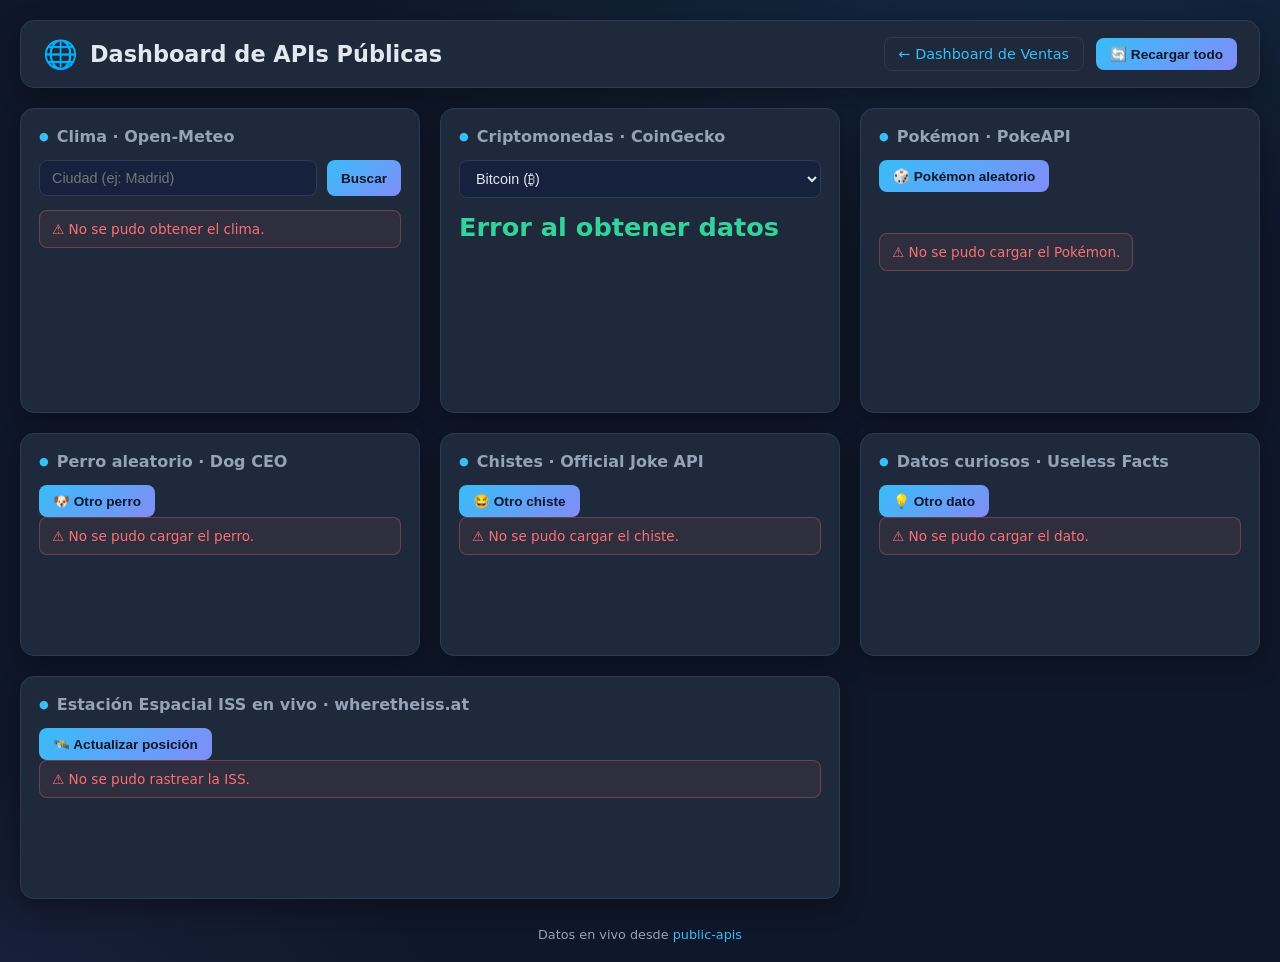
==== api-dashboard/index.html @ 707132ac "Agregar dashboard de APIs públicas y navegación entre dashboards" ====
<!DOCTYPE html>
<html lang="es">
<head>
<meta charset="UTF-8">
<meta name="viewport" content="width=device-width, initial-scale=1.0">
<title>Dashboard de APIs Públicas</title>
<link rel="stylesheet" href="styles.css">
</head>
<body>
<header class="topbar">
  <div class="brand">
    <span class="logo">🌐</span>
    <h1>Dashboard de APIs Públicas</h1>
  </div>
  <nav class="nav">
    <a href="../index.html" class="nav-link">← Dashboard de Ventas</a>
    <button class="btn" id="btnRecargar">🔄 Recargar todo</button>
  </nav>
</header>

<main class="grid">

  <section class="card" id="card-clima">
    <h2>Clima · Open-Meteo</h2>
    <div class="card-actions">
      <input type="text" id="ciudad" placeholder="Ciudad (ej: Madrid)" autocomplete="off">
      <button class="btn" id="btnClima">Buscar</button>
    </div>
    <div class="module" id="clima"></div>
  </section>

  <section class="card" id="card-crypto">
    <h2>Criptomonedas · CoinGecko</h2>
    <div class="card-actions">
      <select id="cripto"></select>
    </div>
    <div class="module" id="crypto">
      <div class="crypto-price" id="cryptoPrice">—</div>
      <div class="chart-wrap small"><canvas id="sparkline"></canvas></div>
    </div>
  </section>

  <section class="card" id="card-pokemon">
    <h2>Pokémon · PokeAPI</h2>
    <button class="btn" id="btnPokemon">🎲 Pokémon aleatorio</button>
    <div class="module pokemon" id="pokemon"></div>
  </section>

  <section class="card" id="card-perro">
    <h2>Perro aleatorio · Dog CEO</h2>
    <button class="btn" id="btnPerro">🐶 Otro perro</button>
    <div class="module" id="perro"></div>
  </section>

  <section class="card" id="card-joke">
    <h2>Chistes · Official Joke API</h2>
    <button class="btn" id="btnJoke">😂 Otro chiste</button>
    <div class="module" id="joke"></div>
  </section>

  <section class="card" id="card-fact">
    <h2>Datos curiosos · Useless Facts</h2>
    <button class="btn" id="btnFact">💡 Otro dato</button>
    <div class="module" id="fact"></div>
  </section>

  <section class="card span2" id="card-iss">
    <h2>Estación Espacial ISS en vivo · wheretheiss.at</h2>
    <button class="btn" id="btnIss">🛰️ Actualizar posición</button>
    <div class="module" id="iss"></div>
  </section>

</main>

<footer>Datos en vivo desde <a href="https://github.com/public-apis/public-apis" target="_blank" rel="noopener">public-apis</a></footer>
<script src="chart.umd.js"></script>
<script src="script.js"></script>
</body>
</html>
---- api-dashboard/styles.css ----
:root {
  --bg: #0f172a;
  --card: #1e293b;
  --card-2: #16213e;
  --border: #2b3a55;
  --text: #e2e8f0;
  --muted: #94a3b8;
  --accent: #38bdf8;
  --accent-2: #818cf8;
  --success: #34d399;
  --danger: #f87171;
  --warn: #fbbf24;
  --radius: 14px;
  --shadow: 0 8px 24px rgba(0, 0, 0, .35);
}

* { margin: 0; padding: 0; box-sizing: border-box; }

body {
  font-family: "Segoe UI", system-ui, -apple-system, sans-serif;
  background:
    radial-gradient(1200px 600px at 80% -10%, rgba(56, 189, 248, .12), transparent 60%),
    radial-gradient(1000px 500px at -10% 110%, rgba(129, 140, 248, .12), transparent 60%),
    var(--bg);
  color: var(--text);
  min-height: 100vh;
  padding: 20px;
}

.topbar {
  display: flex;
  align-items: center;
  justify-content: space-between;
  flex-wrap: wrap;
  gap: 16px;
  background: var(--card);
  border: 1px solid var(--border);
  border-radius: var(--radius);
  padding: 16px 22px;
  box-shadow: var(--shadow);
}

.brand { display: flex; align-items: center; gap: 12px; }
.logo { font-size: 28px; }
.brand h1 { font-size: 1.4rem; font-weight: 700; }

.nav { display: flex; align-items: center; gap: 12px; flex-wrap: wrap; }
.nav-link {
  color: var(--accent);
  text-decoration: none;
  font-size: .9rem;
  border: 1px solid var(--border);
  border-radius: 8px;
  padding: 8px 14px;
  transition: border-color .2s, background .2s;
}
.nav-link:hover { border-color: var(--accent); background: rgba(56, 189, 248, .08); }

.btn {
  background: linear-gradient(135deg, var(--accent), var(--accent-2));
  color: #0f172a;
  border: none;
  border-radius: 8px;
  padding: 8px 14px;
  font-weight: 600;
  font-size: .85rem;
  cursor: pointer;
  transition: transform .15s, filter .2s;
}
.btn:hover { transform: translateY(-1px); filter: brightness(1.1); }
.btn:active { transform: translateY(0); }

.grid {
  display: grid;
  grid-template-columns: repeat(auto-fit, minmax(320px, 1fr));
  gap: 20px;
  margin-top: 20px;
}

.card {
  background: var(--card);
  border: 1px solid var(--border);
  border-radius: var(--radius);
  padding: 18px;
  box-shadow: var(--shadow);
  transition: transform .2s, border-color .2s;
}
.card:hover { border-color: var(--accent-2); }

.card h2 {
  font-size: 1rem;
  font-weight: 600;
  color: var(--muted);
  margin-bottom: 14px;
  display: flex;
  align-items: center;
  gap: 8px;
}
.card h2::before { content: "●"; color: var(--accent); font-size: .7rem; }

.span2 { grid-column: span 2; }

.card-actions {
  display: flex;
  gap: 10px;
  margin-bottom: 14px;
}

.card-actions input, .card-actions select {
  flex: 1;
  background: var(--card-2);
  color: var(--text);
  border: 1px solid var(--border);
  border-radius: 8px;
  padding: 9px 12px;
  font-size: .9rem;
  outline: none;
}
.card-actions input:focus, .card-actions select:focus { border-color: var(--accent); }

.module {
  min-height: 120px;
  display: flex;
  flex-direction: column;
  gap: 12px;
}

.chart-wrap.small { position: relative; height: 140px; }

.crypto-price { font-size: 1.6rem; font-weight: 800; color: var(--success); }
.crypto-extra { color: var(--muted); font-size: .85rem; }

.clima-temp { font-size: 2.6rem; font-weight: 800; }
.clima-desc { color: var(--muted); }
.clima-meta { display: flex; gap: 16px; flex-wrap: wrap; }
.clima-meta span { background: var(--card-2); padding: 6px 12px; border-radius: 8px; font-size: .8rem; color: var(--text); }

.pokemon {
  flex-direction: row;
  align-items: center;
  gap: 16px;
}
.pokemon img {
  width: 120px;
  height: 120px;
  object-fit: contain;
  background: var(--card-2);
  border-radius: 12px;
  padding: 8px;
}
.pokemon-info h3 { text-transform: capitalize; font-size: 1.2rem; margin-bottom: 6px; }
.pokemon-info p { color: var(--muted); font-size: .85rem; }
.chip {
  display: inline-block;
  padding: 3px 10px;
  border-radius: 20px;
  font-size: .75rem;
  font-weight: 600;
  margin-right: 6px;
  background: rgba(56, 189, 248, .15);
  color: var(--accent);
  text-transform: capitalize;
}

.perro img {
  width: 100%;
  max-height: 240px;
  object-fit: cover;
  border-radius: 10px;
}

.joke-setup { font-size: 1rem; }
.joke-punch { color: var(--accent); font-weight: 600; margin-top: 4px; }
.fact-text { font-size: 1rem; line-height: 1.5; }

.iss-grid {
  display: grid;
  grid-template-columns: repeat(auto-fit, minmax(150px, 1fr));
  gap: 12px;
}
.iss-item {
  background: var(--card-2);
  border-radius: 10px;
  padding: 12px;
  text-align: center;
}
.iss-item .lbl { color: var(--muted); font-size: .75rem; text-transform: uppercase; letter-spacing: .5px; }
.iss-item .val { font-size: 1.15rem; font-weight: 700; margin-top: 4px; }
.iss-map { color: var(--accent); text-decoration: none; font-size: .85rem; }

.loading { color: var(--muted); font-style: italic; }
.error {
  color: var(--danger);
  background: rgba(248, 113, 113, .08);
  border: 1px solid rgba(248, 113, 113, .3);
  padding: 10px 12px;
  border-radius: 8px;
  font-size: .85rem;
}

footer {
  margin-top: 28px;
  text-align: center;
  color: var(--muted);
  font-size: .8rem;
}
footer a { color: var(--accent); text-decoration: none; }

@media (max-width: 720px) {
  .span2 { grid-column: span 1; }
}
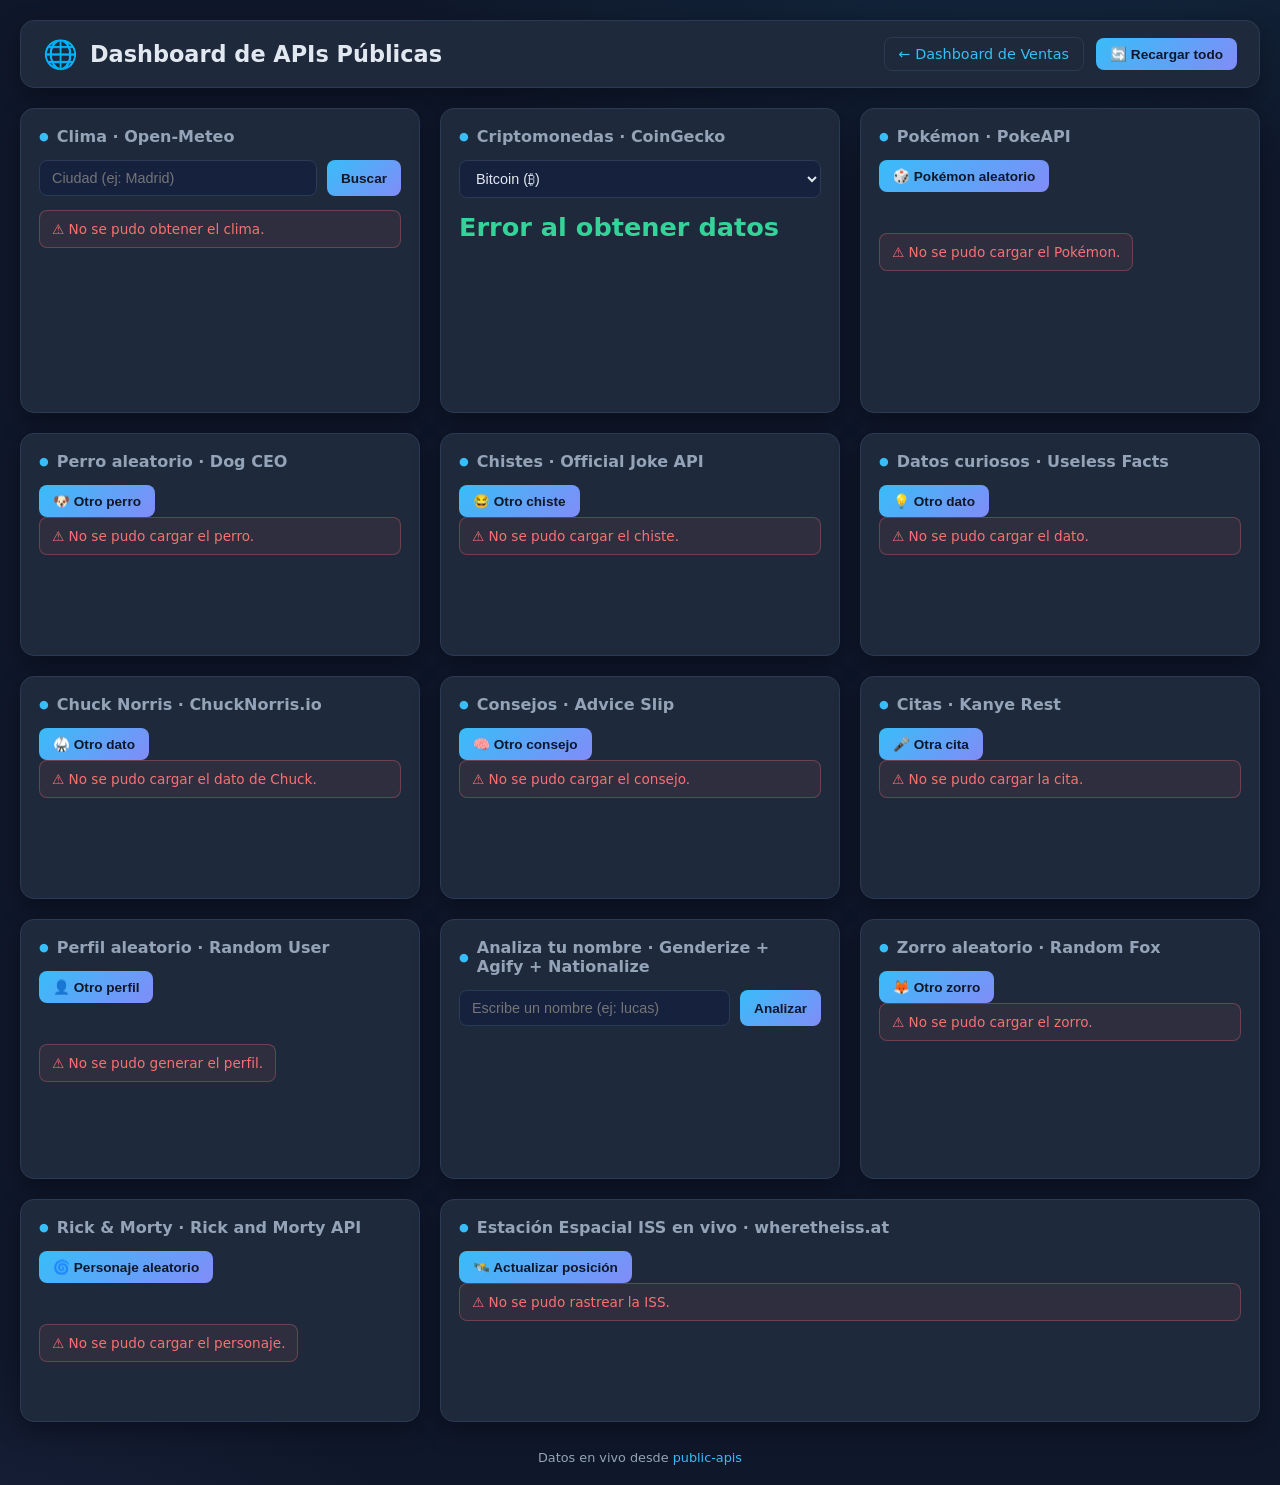
==== commit 8d392b5f: "Agregar 7 APIs más: Chuck Norris, consejos, Kanye, perfil aleatorio, análisis de nombre, zorros y Ri" ====
--- a/api-dashboard/index.html
+++ b/api-dashboard/index.html
@@ -64,6 +64,51 @@
     <div class="module" id="fact"></div>
   </section>
 
+  <section class="card" id="card-chuck">
+    <h2>Chuck Norris · ChuckNorris.io</h2>
+    <button class="btn" id="btnChuck">🥋 Otro dato</button>
+    <div class="module" id="chuck"></div>
+  </section>
+
+  <section class="card" id="card-advice">
+    <h2>Consejos · Advice Slip</h2>
+    <button class="btn" id="btnAdvice">🧠 Otro consejo</button>
+    <div class="module" id="advice"></div>
+  </section>
+
+  <section class="card" id="card-kanye">
+    <h2>Citas · Kanye Rest</h2>
+    <button class="btn" id="btnKanye">🎤 Otra cita</button>
+    <div class="module" id="kanye"></div>
+  </section>
+
+  <section class="card" id="card-user">
+    <h2>Perfil aleatorio · Random User</h2>
+    <button class="btn" id="btnUser">👤 Otro perfil</button>
+    <div class="module user" id="user"></div>
+  </section>
+
+  <section class="card" id="card-nombre">
+    <h2>Analiza tu nombre · Genderize + Agify + Nationalize</h2>
+    <div class="card-actions">
+      <input type="text" id="nombre" placeholder="Escribe un nombre (ej: lucas)" autocomplete="off">
+      <button class="btn" id="btnNombre">Analizar</button>
+    </div>
+    <div class="module" id="nombreResult"></div>
+  </section>
+
+  <section class="card" id="card-zorro">
+    <h2>Zorro aleatorio · Random Fox</h2>
+    <button class="btn" id="btnZorro">🦊 Otro zorro</button>
+    <div class="module" id="zorro"></div>
+  </section>
+
+  <section class="card" id="card-rick">
+    <h2>Rick &amp; Morty · Rick and Morty API</h2>
+    <button class="btn" id="btnRick">🌀 Personaje aleatorio</button>
+    <div class="module pokemon" id="rick"></div>
+  </section>
+
   <section class="card span2" id="card-iss">
     <h2>Estación Espacial ISS en vivo · wheretheiss.at</h2>
     <button class="btn" id="btnIss">🛰️ Actualizar posición</button>
--- a/api-dashboard/styles.css
+++ b/api-dashboard/styles.css
@@ -188,6 +188,24 @@
 .iss-item .val { font-size: 1.15rem; font-weight: 700; margin-top: 4px; }
 .iss-map { color: var(--accent); text-decoration: none; font-size: .85rem; }
 
+.user { flex-direction: row; align-items: center; gap: 16px; }
+.user img {
+  width: 90px;
+  height: 90px;
+  border-radius: 50%;
+  object-fit: cover;
+  border: 2px solid var(--accent);
+}
+.user-info h3 { font-size: 1.1rem; margin-bottom: 4px; }
+.user-info p { color: var(--muted); font-size: .82rem; margin-top: 2px; }
+
+.nombre-grid { display: grid; grid-template-columns: repeat(3, 1fr); gap: 10px; }
+.nombre-item { background: var(--card-2); border-radius: 10px; padding: 10px; text-align: center; }
+.nombre-item .lbl { color: var(--muted); font-size: .72rem; text-transform: uppercase; letter-spacing: .5px; }
+.nombre-item .val { font-size: 1rem; font-weight: 700; margin-top: 4px; }
+
+.zorro img { width: 100%; max-height: 240px; object-fit: cover; border-radius: 10px; }
+
 .loading { color: var(--muted); font-style: italic; }
 .error {
   color: var(--danger);
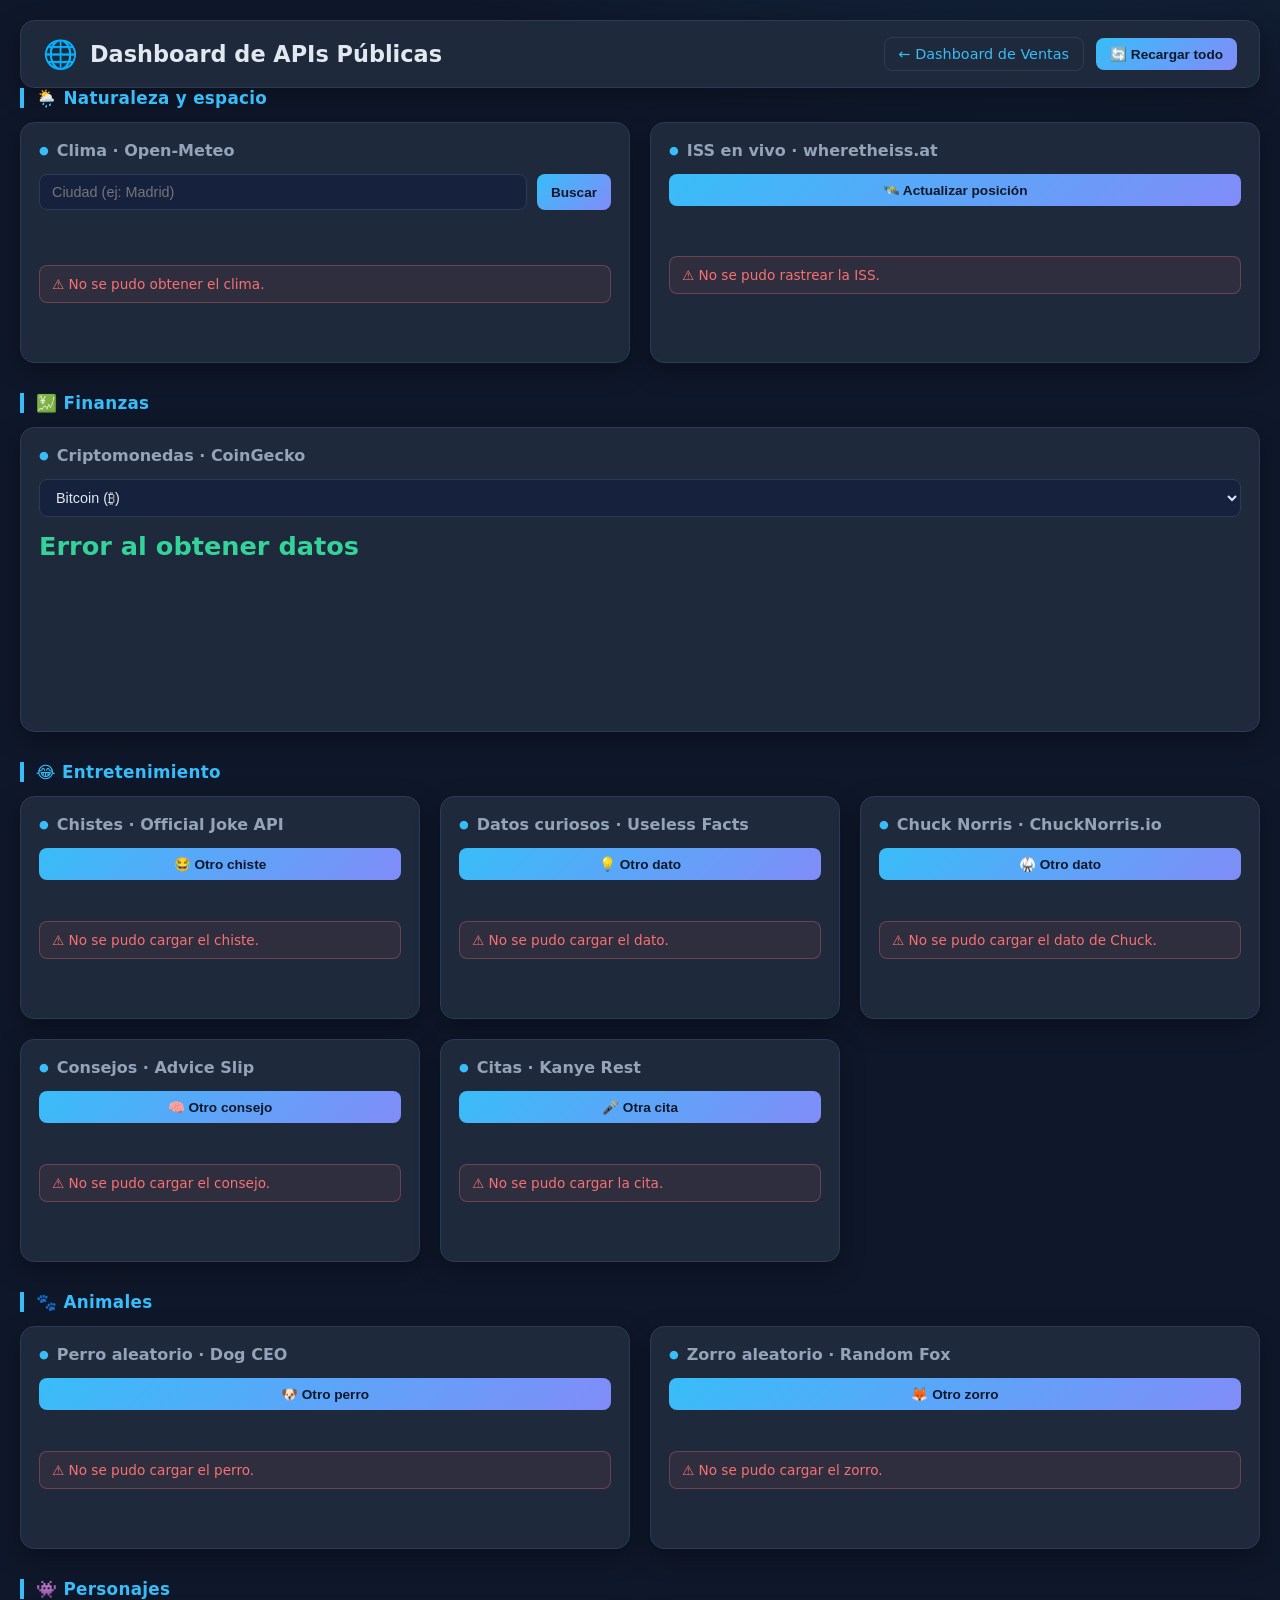
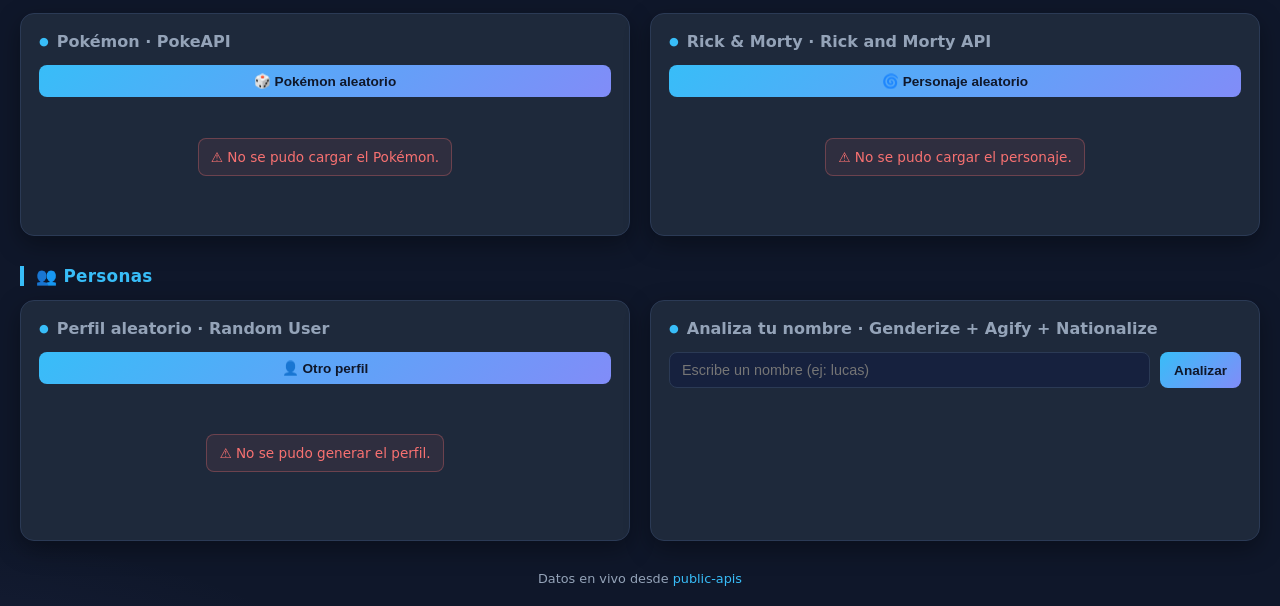
==== commit 51e8653f: "Traducir contenido EN a ES automáticamente y reorganizar dashboard por categorías" ====
--- a/api-dashboard/index.html
+++ b/api-dashboard/index.html
@@ -18,101 +18,123 @@
   </nav>
 </header>
 
-<main class="grid">
+<main>
 
-  <section class="card" id="card-clima">
-    <h2>Clima · Open-Meteo</h2>
-    <div class="card-actions">
-      <input type="text" id="ciudad" placeholder="Ciudad (ej: Madrid)" autocomplete="off">
-      <button class="btn" id="btnClima">Buscar</button>
-    </div>
-    <div class="module" id="clima"></div>
-  </section>
-
-  <section class="card" id="card-crypto">
-    <h2>Criptomonedas · CoinGecko</h2>
-    <div class="card-actions">
-      <select id="cripto"></select>
-    </div>
-    <div class="module" id="crypto">
-      <div class="crypto-price" id="cryptoPrice">—</div>
-      <div class="chart-wrap small"><canvas id="sparkline"></canvas></div>
+  <section class="grupo">
+    <h2 class="grupo-titulo">🌦️ Naturaleza y espacio</h2>
+    <div class="grid">
+      <section class="card" id="card-clima">
+        <h2>Clima · Open-Meteo</h2>
+        <div class="card-actions">
+          <input type="text" id="ciudad" placeholder="Ciudad (ej: Madrid)" autocomplete="off">
+          <button class="btn" id="btnClima">Buscar</button>
+        </div>
+        <div class="module" id="clima"></div>
+      </section>
+      <section class="card" id="card-iss">
+        <h2>ISS en vivo · wheretheiss.at</h2>
+        <button class="btn" id="btnIss">🛰️ Actualizar posición</button>
+        <div class="module" id="iss"></div>
+      </section>
     </div>
   </section>
 
-  <section class="card" id="card-pokemon">
-    <h2>Pokémon · PokeAPI</h2>
-    <button class="btn" id="btnPokemon">🎲 Pokémon aleatorio</button>
-    <div class="module pokemon" id="pokemon"></div>
+  <section class="grupo">
+    <h2 class="grupo-titulo">💹 Finanzas</h2>
+    <div class="grid">
+      <section class="card" id="card-crypto">
+        <h2>Criptomonedas · CoinGecko</h2>
+        <div class="card-actions">
+          <select id="cripto"></select>
+        </div>
+        <div class="module" id="crypto">
+          <div class="crypto-price" id="cryptoPrice">—</div>
+          <div class="chart-wrap small"><canvas id="sparkline"></canvas></div>
+        </div>
+      </section>
+    </div>
   </section>
 
-  <section class="card" id="card-perro">
-    <h2>Perro aleatorio · Dog CEO</h2>
-    <button class="btn" id="btnPerro">🐶 Otro perro</button>
-    <div class="module" id="perro"></div>
+  <section class="grupo">
+    <h2 class="grupo-titulo">😂 Entretenimiento</h2>
+    <div class="grid">
+      <section class="card" id="card-joke">
+        <h2>Chistes · Official Joke API</h2>
+        <button class="btn" id="btnJoke">😂 Otro chiste</button>
+        <div class="module" id="joke"></div>
+      </section>
+      <section class="card" id="card-fact">
+        <h2>Datos curiosos · Useless Facts</h2>
+        <button class="btn" id="btnFact">💡 Otro dato</button>
+        <div class="module" id="fact"></div>
+      </section>
+      <section class="card" id="card-chuck">
+        <h2>Chuck Norris · ChuckNorris.io</h2>
+        <button class="btn" id="btnChuck">🥋 Otro dato</button>
+        <div class="module" id="chuck"></div>
+      </section>
+      <section class="card" id="card-advice">
+        <h2>Consejos · Advice Slip</h2>
+        <button class="btn" id="btnAdvice">🧠 Otro consejo</button>
+        <div class="module" id="advice"></div>
+      </section>
+      <section class="card" id="card-kanye">
+        <h2>Citas · Kanye Rest</h2>
+        <button class="btn" id="btnKanye">🎤 Otra cita</button>
+        <div class="module" id="kanye"></div>
+      </section>
+    </div>
   </section>
 
-  <section class="card" id="card-joke">
-    <h2>Chistes · Official Joke API</h2>
-    <button class="btn" id="btnJoke">😂 Otro chiste</button>
-    <div class="module" id="joke"></div>
+  <section class="grupo">
+    <h2 class="grupo-titulo">🐾 Animales</h2>
+    <div class="grid">
+      <section class="card" id="card-perro">
+        <h2>Perro aleatorio · Dog CEO</h2>
+        <button class="btn" id="btnPerro">🐶 Otro perro</button>
+        <div class="module" id="perro"></div>
+      </section>
+      <section class="card" id="card-zorro">
+        <h2>Zorro aleatorio · Random Fox</h2>
+        <button class="btn" id="btnZorro">🦊 Otro zorro</button>
+        <div class="module" id="zorro"></div>
+      </section>
+    </div>
   </section>
 
-  <section class="card" id="card-fact">
-    <h2>Datos curiosos · Useless Facts</h2>
-    <button class="btn" id="btnFact">💡 Otro dato</button>
-    <div class="module" id="fact"></div>
+  <section class="grupo">
+    <h2 class="grupo-titulo">👾 Personajes</h2>
+    <div class="grid">
+      <section class="card" id="card-pokemon">
+        <h2>Pokémon · PokeAPI</h2>
+        <button class="btn" id="btnPokemon">🎲 Pokémon aleatorio</button>
+        <div class="module pokemon" id="pokemon"></div>
+      </section>
+      <section class="card" id="card-rick">
+        <h2>Rick &amp; Morty · Rick and Morty API</h2>
+        <button class="btn" id="btnRick">🌀 Personaje aleatorio</button>
+        <div class="module pokemon" id="rick"></div>
+      </section>
+    </div>
   </section>
 
-  <section class="card" id="card-chuck">
-    <h2>Chuck Norris · ChuckNorris.io</h2>
-    <button class="btn" id="btnChuck">🥋 Otro dato</button>
-    <div class="module" id="chuck"></div>
-  </section>
-
-  <section class="card" id="card-advice">
-    <h2>Consejos · Advice Slip</h2>
-    <button class="btn" id="btnAdvice">🧠 Otro consejo</button>
-    <div class="module" id="advice"></div>
-  </section>
-
-  <section class="card" id="card-kanye">
-    <h2>Citas · Kanye Rest</h2>
-    <button class="btn" id="btnKanye">🎤 Otra cita</button>
-    <div class="module" id="kanye"></div>
-  </section>
-
-  <section class="card" id="card-user">
-    <h2>Perfil aleatorio · Random User</h2>
-    <button class="btn" id="btnUser">👤 Otro perfil</button>
-    <div class="module user" id="user"></div>
-  </section>
-
-  <section class="card" id="card-nombre">
-    <h2>Analiza tu nombre · Genderize + Agify + Nationalize</h2>
-    <div class="card-actions">
-      <input type="text" id="nombre" placeholder="Escribe un nombre (ej: lucas)" autocomplete="off">
-      <button class="btn" id="btnNombre">Analizar</button>
+  <section class="grupo">
+    <h2 class="grupo-titulo">👥 Personas</h2>
+    <div class="grid">
+      <section class="card" id="card-user">
+        <h2>Perfil aleatorio · Random User</h2>
+        <button class="btn" id="btnUser">👤 Otro perfil</button>
+        <div class="module user" id="user"></div>
+      </section>
+      <section class="card" id="card-nombre">
+        <h2>Analiza tu nombre · Genderize + Agify + Nationalize</h2>
+        <div class="card-actions">
+          <input type="text" id="nombre" placeholder="Escribe un nombre (ej: lucas)" autocomplete="off">
+          <button class="btn" id="btnNombre">Analizar</button>
+        </div>
+        <div class="module" id="nombreResult"></div>
+      </section>
     </div>
-    <div class="module" id="nombreResult"></div>
-  </section>
-
-  <section class="card" id="card-zorro">
-    <h2>Zorro aleatorio · Random Fox</h2>
-    <button class="btn" id="btnZorro">🦊 Otro zorro</button>
-    <div class="module" id="zorro"></div>
-  </section>
-
-  <section class="card" id="card-rick">
-    <h2>Rick &amp; Morty · Rick and Morty API</h2>
-    <button class="btn" id="btnRick">🌀 Personaje aleatorio</button>
-    <div class="module pokemon" id="rick"></div>
-  </section>
-
-  <section class="card span2" id="card-iss">
-    <h2>Estación Espacial ISS en vivo · wheretheiss.at</h2>
-    <button class="btn" id="btnIss">🛰️ Actualizar posición</button>
-    <div class="module" id="iss"></div>
   </section>
 
 </main>
--- a/api-dashboard/styles.css
+++ b/api-dashboard/styles.css
@@ -74,7 +74,18 @@
   display: grid;
   grid-template-columns: repeat(auto-fit, minmax(320px, 1fr));
   gap: 20px;
-  margin-top: 20px;
+}
+
+.grupo { margin-bottom: 30px; }
+
+.grupo-titulo {
+  font-size: 1.05rem;
+  font-weight: 700;
+  color: var(--accent);
+  margin-bottom: 14px;
+  padding-left: 12px;
+  border-left: 4px solid var(--accent);
+  letter-spacing: .3px;
 }
 
 .card {
@@ -84,8 +95,10 @@
   padding: 18px;
   box-shadow: var(--shadow);
   transition: transform .2s, border-color .2s;
-}
-.card:hover { border-color: var(--accent-2); }
+  display: flex;
+  flex-direction: column;
+}
+.card:hover { border-color: var(--accent-2); transform: translateY(-2px); }
 
 .card h2 {
   font-size: 1rem;
@@ -123,6 +136,8 @@
   display: flex;
   flex-direction: column;
   gap: 12px;
+  flex: 1;
+  justify-content: center;
 }
 
 .chart-wrap.small { position: relative; height: 140px; }
